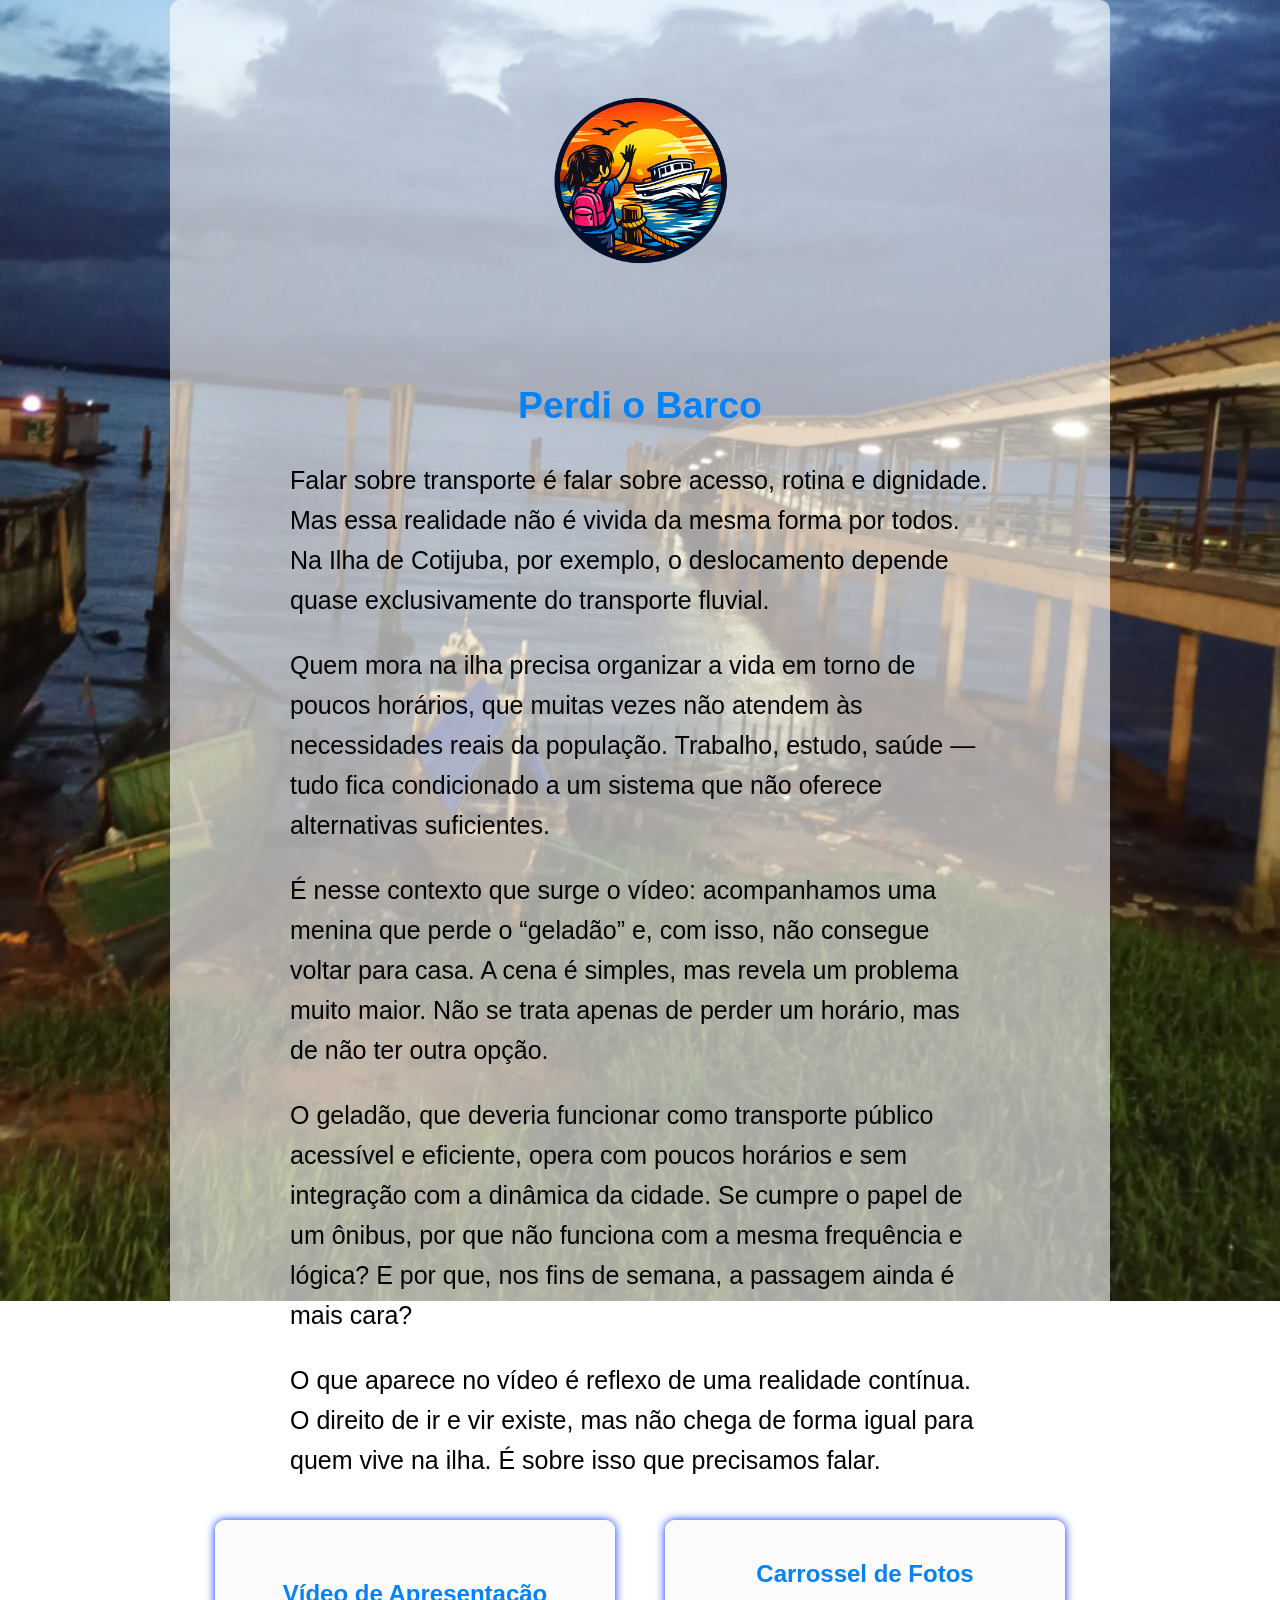
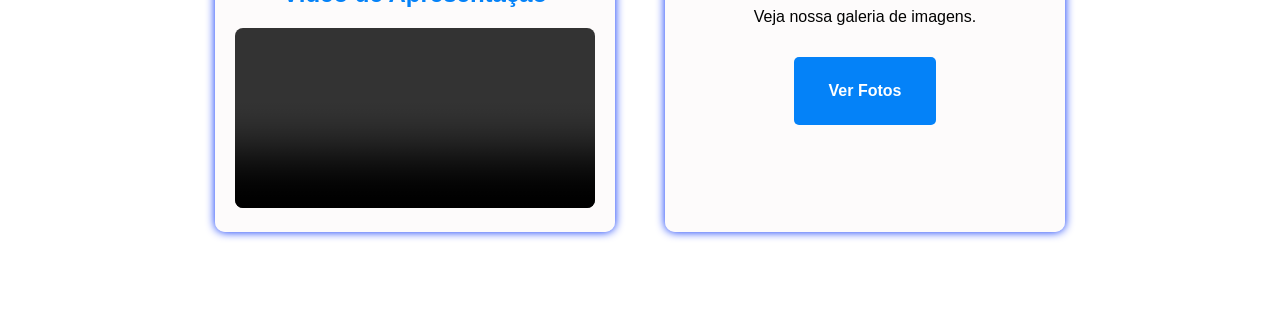
==== index.html @ db67f942 "Update index.html" ====
<!DOCTYPE html>
<html lang="pt-BR">

<head>
    <meta charset="UTF-8">
    <title>Perdi o Barco</title>
    <link rel="stylesheet" href="style.css">
</head>

<body>
    <div class="container">

        <!-- Logo -->
        <header class="logo">
            <img src="./midia/logo.png" alt="Logo">
        </header>

        <!-- Texto de apresentação -->
        <section class="apresentacao">
            <h1>Perdi o Barco</h1>
            <p>
                Falar sobre transporte é falar sobre acesso, rotina e dignidade. Mas essa realidade não é vivida da
                mesma forma por todos. Na Ilha de Cotijuba, por exemplo, o deslocamento depende quase exclusivamente do
                transporte fluvial.
            </p>
            <p>
                Quem mora na ilha precisa organizar a vida em torno de poucos horários, que muitas vezes não atendem às
                necessidades reais da população. Trabalho, estudo, saúde — tudo fica condicionado a um sistema que não
                oferece alternativas suficientes.
            </p>
            <p>
                É nesse contexto que surge o vídeo: acompanhamos uma menina que perde o “geladão” e, com isso, não
                consegue voltar para casa. A cena é simples, mas revela um problema muito maior. Não se trata apenas de
                perder um horário, mas de não ter outra opção.
            </p>
            <p>
                O geladão, que deveria funcionar como transporte público acessível e eficiente, opera com poucos
                horários e sem integração com a dinâmica da cidade. Se cumpre o papel de um ônibus, por que não funciona
                com a mesma frequência e lógica? E por que, nos fins de semana, a passagem ainda é mais cara?
            </p>
            <p>
                O que aparece no vídeo é reflexo de uma realidade contínua. O direito de ir e vir existe, mas não chega
                de forma igual para quem vive na ilha. É sobre isso que precisamos falar.
            </p>
        </section>

        <!-- Cards -->
        <section class="cards">
            <div class="card">
                <section class="video-container">
                    <h2>Vídeo de Apresentação</h2>
                    <video controls width="700">
                        <source src="./midia/video.mp4" type="video/mp4">
                        Seu navegador não suporta vídeo.
                    </video>
                </section>

            </div>

            <div class="card">
                <h2>Carrossel de Fotos</h2>
                <p>Veja nossa galeria de imagens.</p>
                <a href="./carrossel.html" class="btn">Ver Fotos</a>
            </div>
        </section>

    </div>
</body>

</html>
---- style.css ----
body {
    font-family: Arial, sans-serif;
    background-image: url('/midia/fundo.jpeg');
    /* Caminho da imagem de fundo */
    background-size: cover;
    /* Faz a imagem preencher toda a tela */
    background-position: center;
    /* Centraliza a imagem */
    background-repeat: no-repeat;
    /* Evita repetição da imagem */
    background-attachment: fixed;
    /* Mantém o fundo fixo ao rolar a página */
    color: #020202;
    margin: 0;
    padding: 0;
}

/* Container principal */
.container {
    max-width: 900px;
    margin: 0 auto;
    padding: 40px 20px;
    background-color: rgba(255, 255, 255, 0.623);
    /* Fundo translúcido para destacar o conteúdo */
    border-radius: 10px;
}

/* Logo */
.logo {
    text-align: center;
    margin-bottom: 10px;
}

.logo img {
    max-width: 300px;
    height: auto;
}

/* Texto de apresentação */
.apresentacao {
    max-width: 700px;
    margin: 0 auto 40px;
    text-align: left;
    line-height: 1.6;
    font-size: 25px;
}

.apresentacao h1 {
    text-align: center;
    color: #0482f8;
    margin-bottom: 20px;
}

/* Cards */
.cards {
    display: flex;
    justify-content: space-around;
    margin-bottom: 40px;
}

.card {
    background: #fdfafaab;
    padding: 20px;
    border-radius: 10px;
    width: 40%;
    text-align: center;
    box-shadow: 0 0 10px rgb(0, 45, 248);
}

.card h2 {
    color: #0482f8;
}

.btn {
    display: inline-block;
    margin-top: 15px;
    padding: 25px 35px;
    background-color: #0482f8;
    color: #ffffff;
    text-decoration: none;
    border-radius: 5px;
    font-weight: bold;
}

.btn:hover {
    background-color: #283e9e;
}

/* Vídeo e Carrossel */
.video-container,
.carrossel-container {
    margin-top: 40px;
    text-align: center;
}

video {
    width: 100%;
    max-width: 700px;
    border-radius: 8px;
}

/* Carrossel */
.carrossel {
    position: relative;
    max-width: 700px;
    margin: 0 auto;
    overflow: hidden;
    border-radius: 10px;
    box-shadow: 0 0 15px rgba(0, 0, 0, 0.5);
}

.slides {
    display: flex;
    transition: transform 0.5s ease-in-out;
}

.slides img {
    width: 100%;
    flex-shrink: 0;
    border-radius: 10px;
}

.prev,
.next {
    position: absolute;
    top: 50%;
    transform: translateY(-50%);
    background-color: rgba(255, 204, 0, 0.8);
    border: none;
    padding: 10px;
    cursor: pointer;
    font-size: 24px;
    border-radius: 50%;
}

.prev {
    left: 10px;
}

.next {
    right: 10px;
}

.prev:hover,
.next:hover {
    background-color: #ffaa00;
}
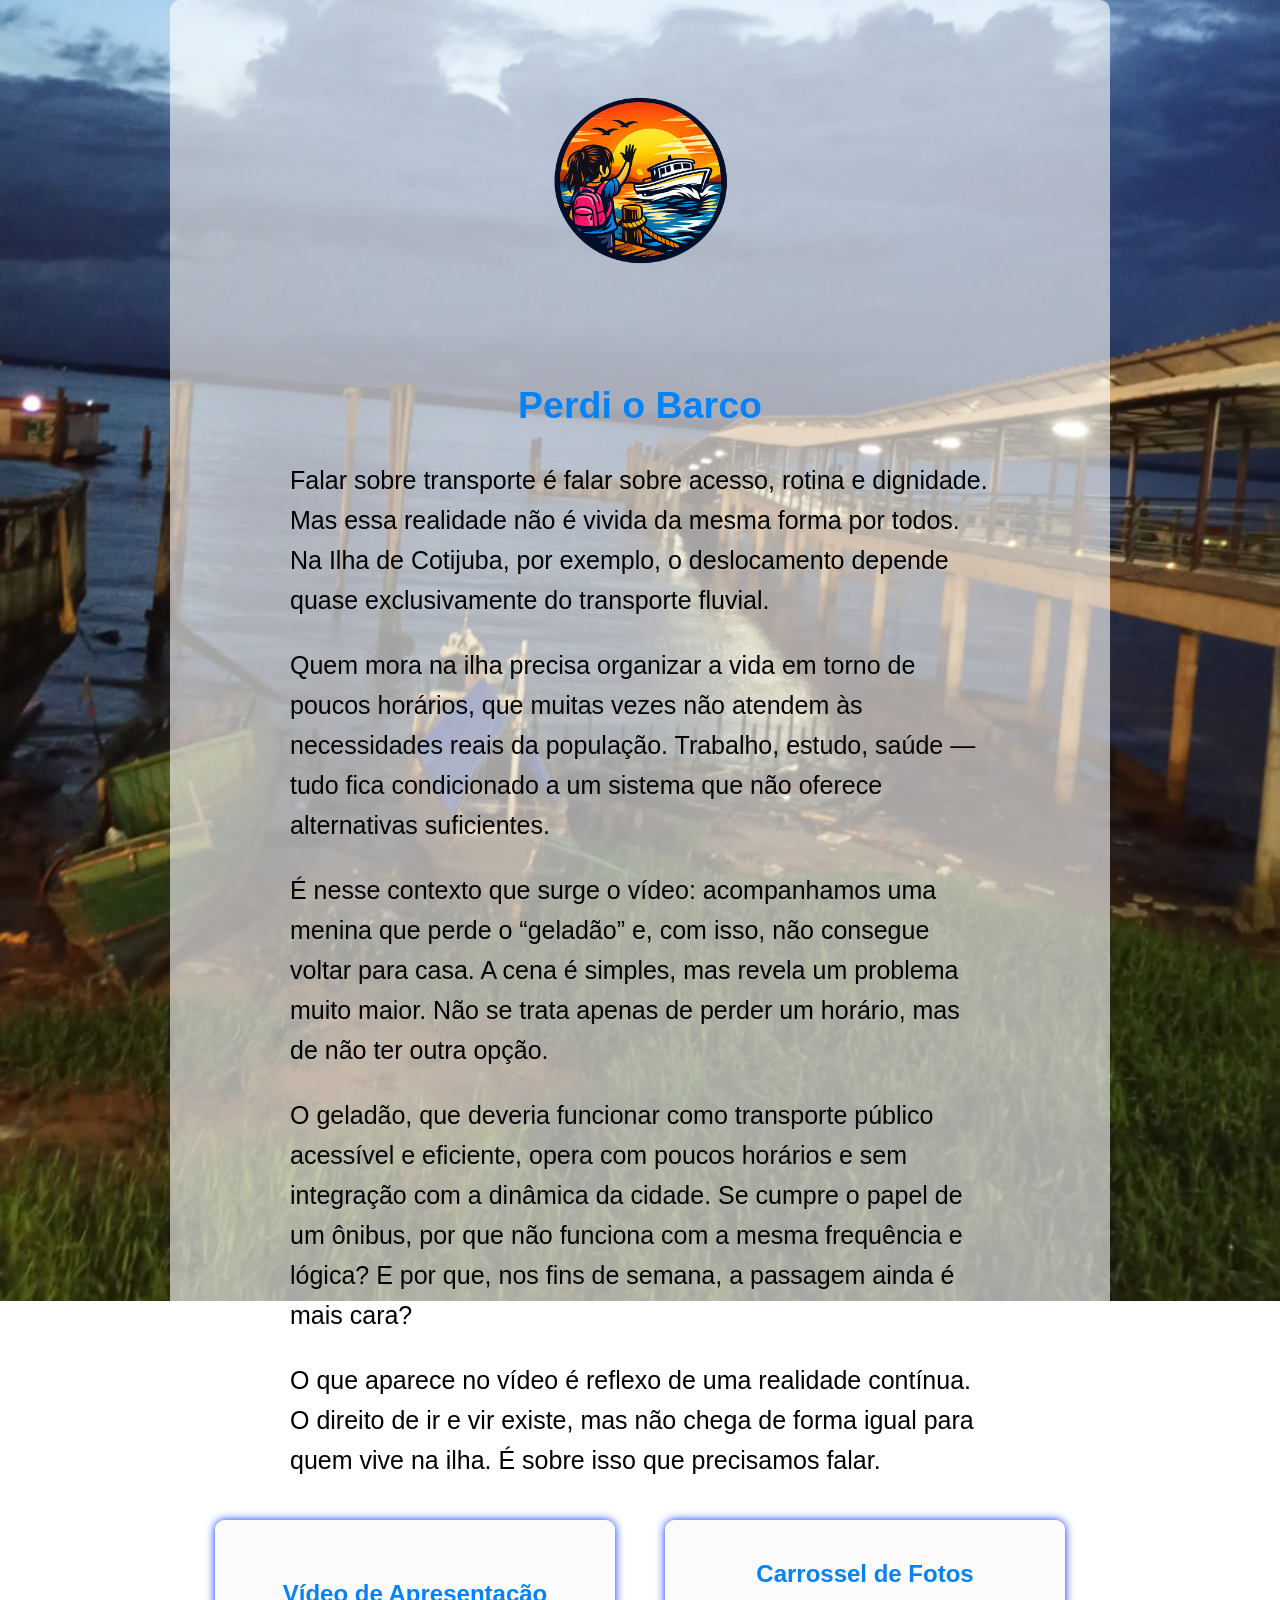
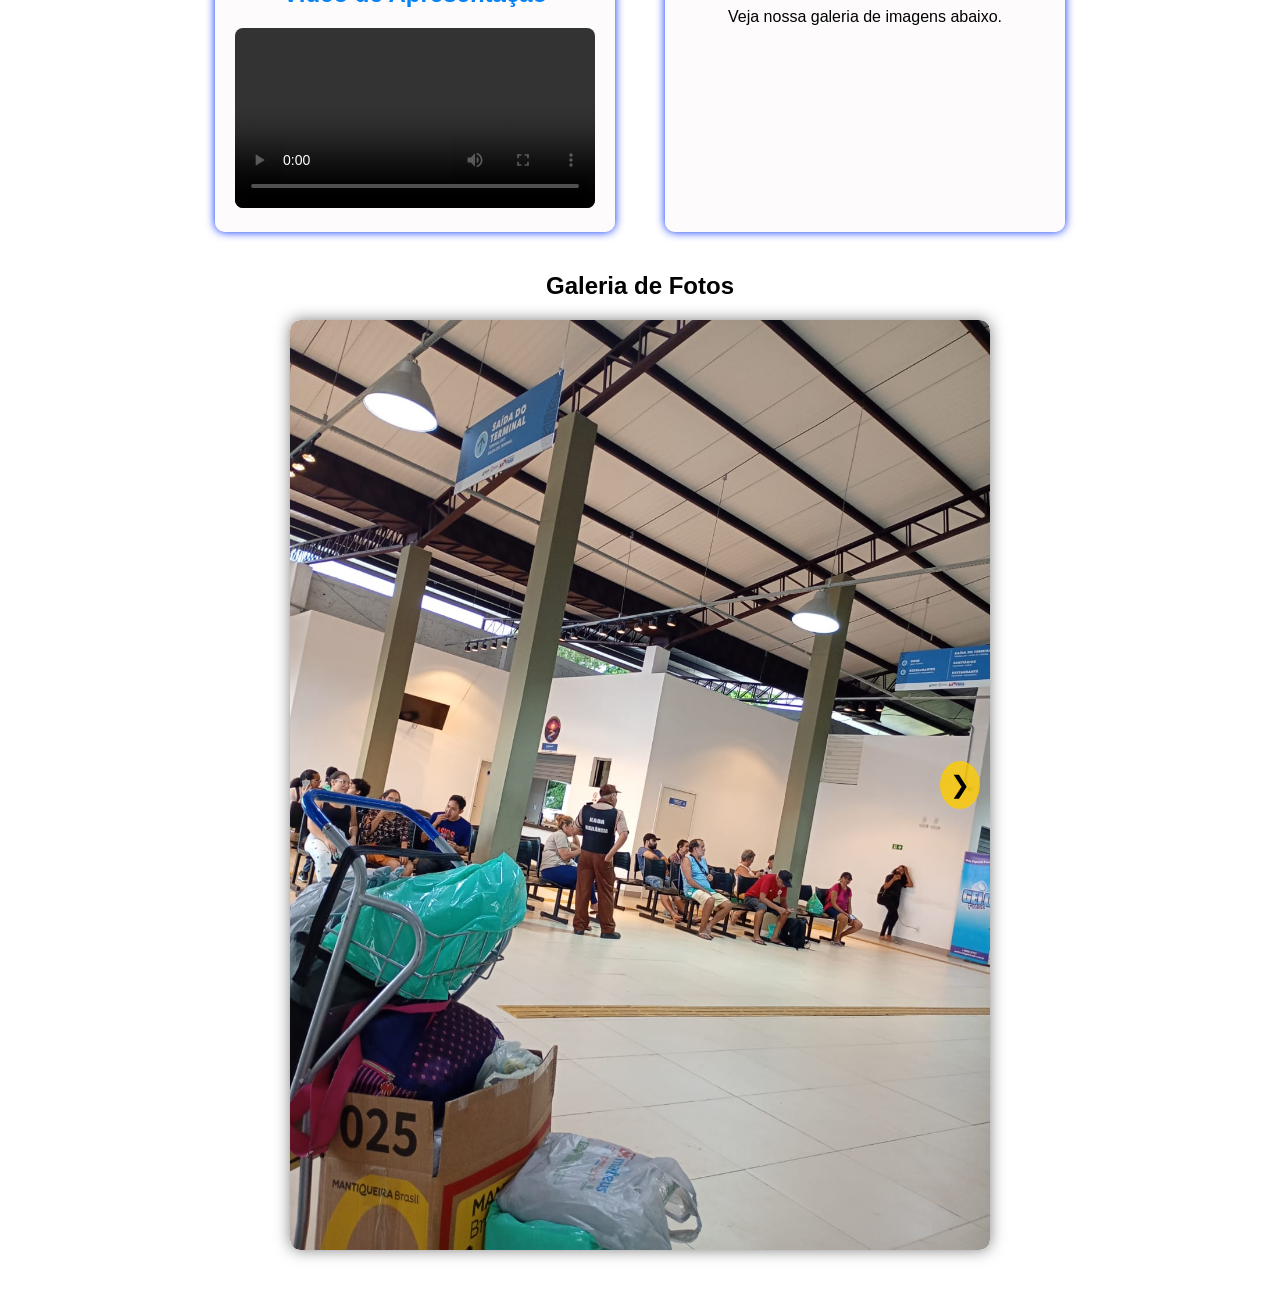
==== commit b613deef: "Update index.html" ====
--- a/index.html
+++ b/index.html
@@ -50,21 +50,37 @@
                 <section class="video-container">
                     <h2>Vídeo de Apresentação</h2>
                     <video controls width="700">
-                        <source src="./midia/video.mp4" type="video/mp4">
+                        <source src="./midia/Video _Perdi-O-Barco.mp4" type="video/mp4">
                         Seu navegador não suporta vídeo.
                     </video>
                 </section>
-
             </div>
 
             <div class="card">
                 <h2>Carrossel de Fotos</h2>
-                <p>Veja nossa galeria de imagens.</p>
-                <a href="./carrossel.html" class="btn">Ver Fotos</a>
+                <p>Veja nossa galeria de imagens abaixo.</p>
+            </div>
+        </section>
+
+        <!-- Carrossel -->
+        <section class="carrossel-container">
+            <h2>Galeria de Fotos</h2>
+            <div class="carrossel">
+                <button class="prev">&#10094;</button>
+                <div class="slides">
+                    <img src="./midia/foto1.jpg" alt="Foto 1">
+                    <img src="./midia/foto2.jpeg" alt="Foto 2">
+                    <img src="./midia/foto3.jpeg" alt="Foto 3">
+                    <img src="./midia/foto4.jpeg" alt="Foto 4">
+                </div>
+                <button class="next">&#10095;</button>
             </div>
         </section>
 
     </div>
+
+    <!-- Script no final do body -->
+    <script src="script.js"></script>
 </body>
 
 </html>
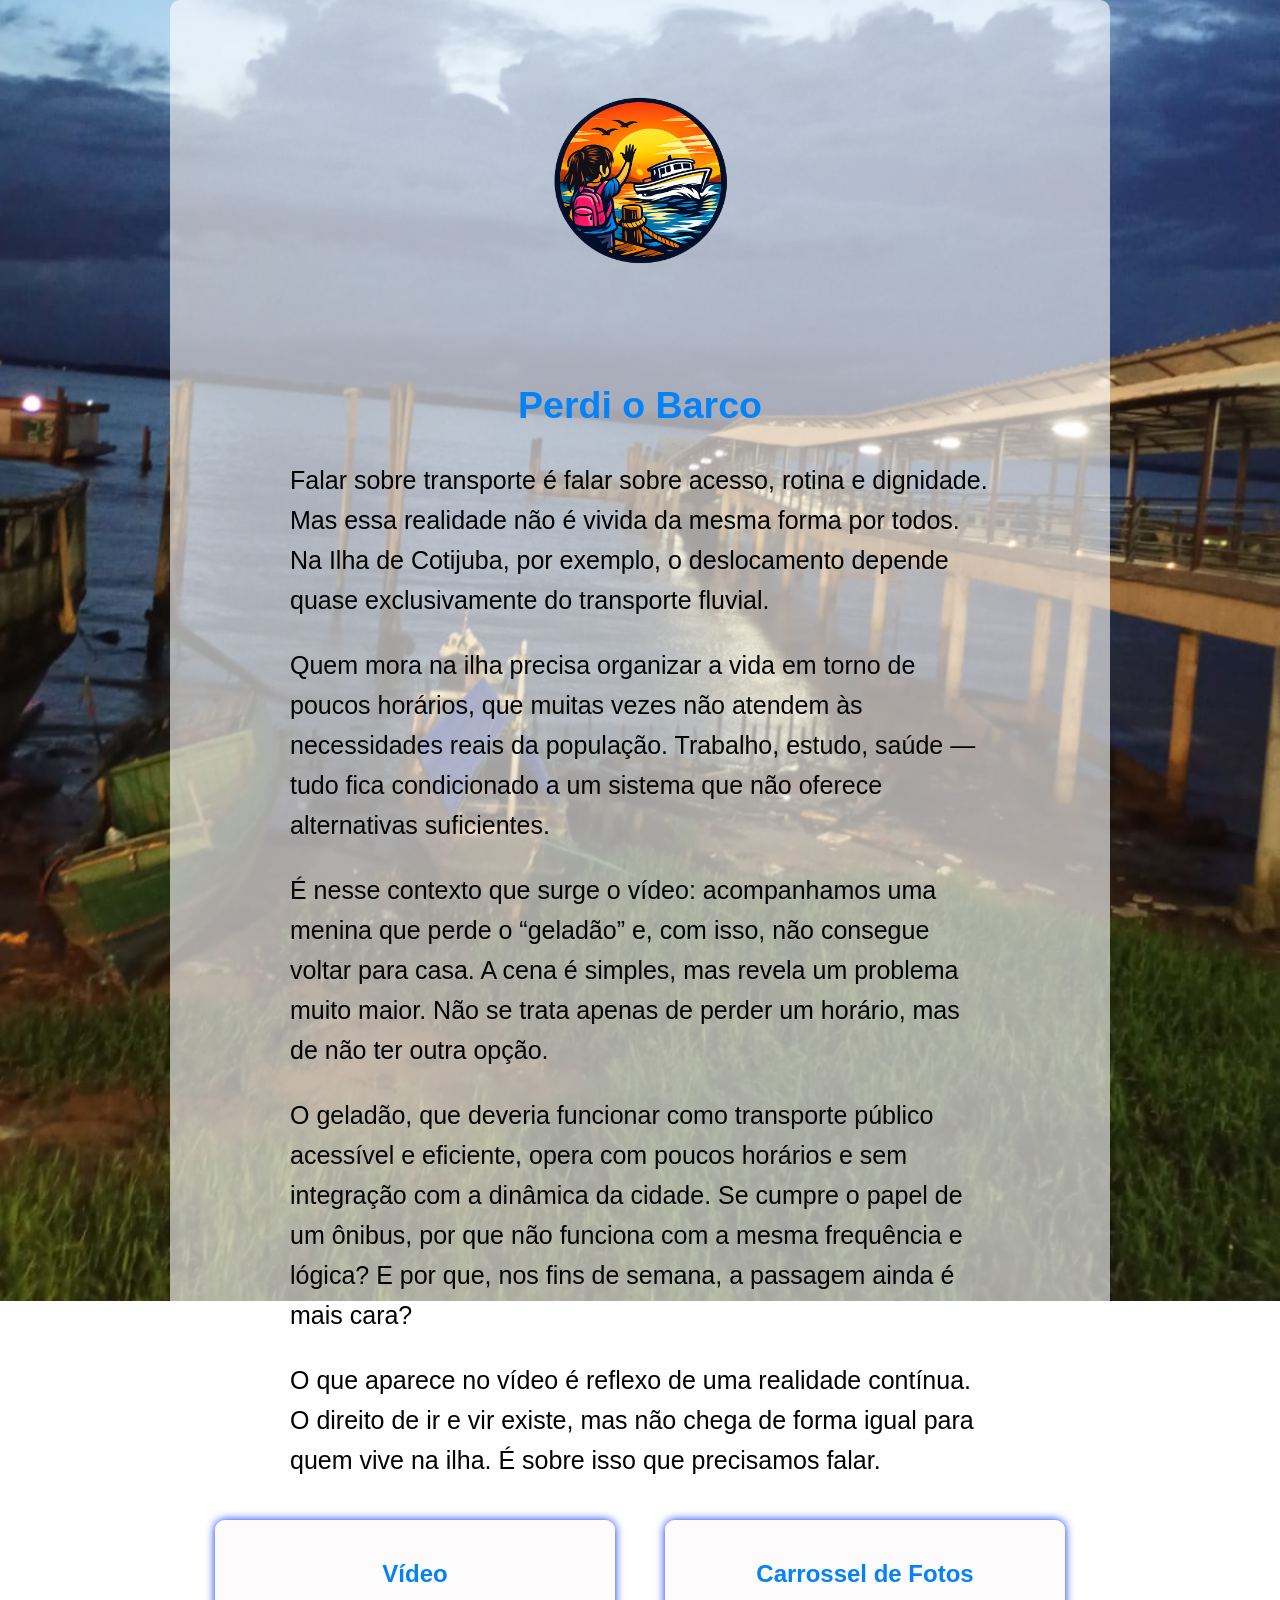
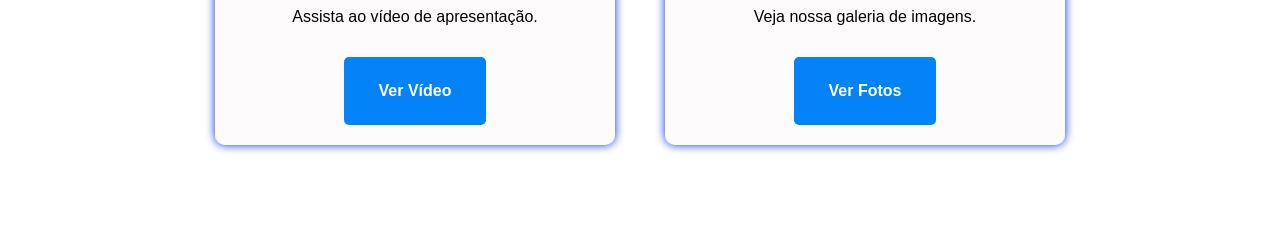
==== commit d04c0bf9: "Update index.html" ====
--- a/index.html
+++ b/index.html
@@ -47,40 +47,19 @@
         <!-- Cards -->
         <section class="cards">
             <div class="card">
-                <section class="video-container">
-                    <h2>Vídeo de Apresentação</h2>
-                    <video controls width="700">
-                        <source src="./midia/Video _Perdi-O-Barco.mp4" type="video/mp4">
-                        Seu navegador não suporta vídeo.
-                    </video>
-                </section>
+                <h2>Vídeo</h2>
+                <p>Assista ao vídeo de apresentação.</p>
+                <a href="./midia/Video_Perdi-O-Barco.mp4" class="btn">Ver Vídeo</a>
             </div>
 
             <div class="card">
                 <h2>Carrossel de Fotos</h2>
-                <p>Veja nossa galeria de imagens abaixo.</p>
-            </div>
-        </section>
-
-        <!-- Carrossel -->
-        <section class="carrossel-container">
-            <h2>Galeria de Fotos</h2>
-            <div class="carrossel">
-                <button class="prev">&#10094;</button>
-                <div class="slides">
-                    <img src="./midia/foto1.jpg" alt="Foto 1">
-                    <img src="./midia/foto2.jpeg" alt="Foto 2">
-                    <img src="./midia/foto3.jpeg" alt="Foto 3">
-                    <img src="./midia/foto4.jpeg" alt="Foto 4">
-                </div>
-                <button class="next">&#10095;</button>
+                <p>Veja nossa galeria de imagens.</p>
+                <a href="./carrossel.html" class="btn">Ver Fotos</a>
             </div>
         </section>
 
     </div>
-
-    <!-- Script no final do body -->
-    <script src="script.js"></script>
 </body>
 
 </html>
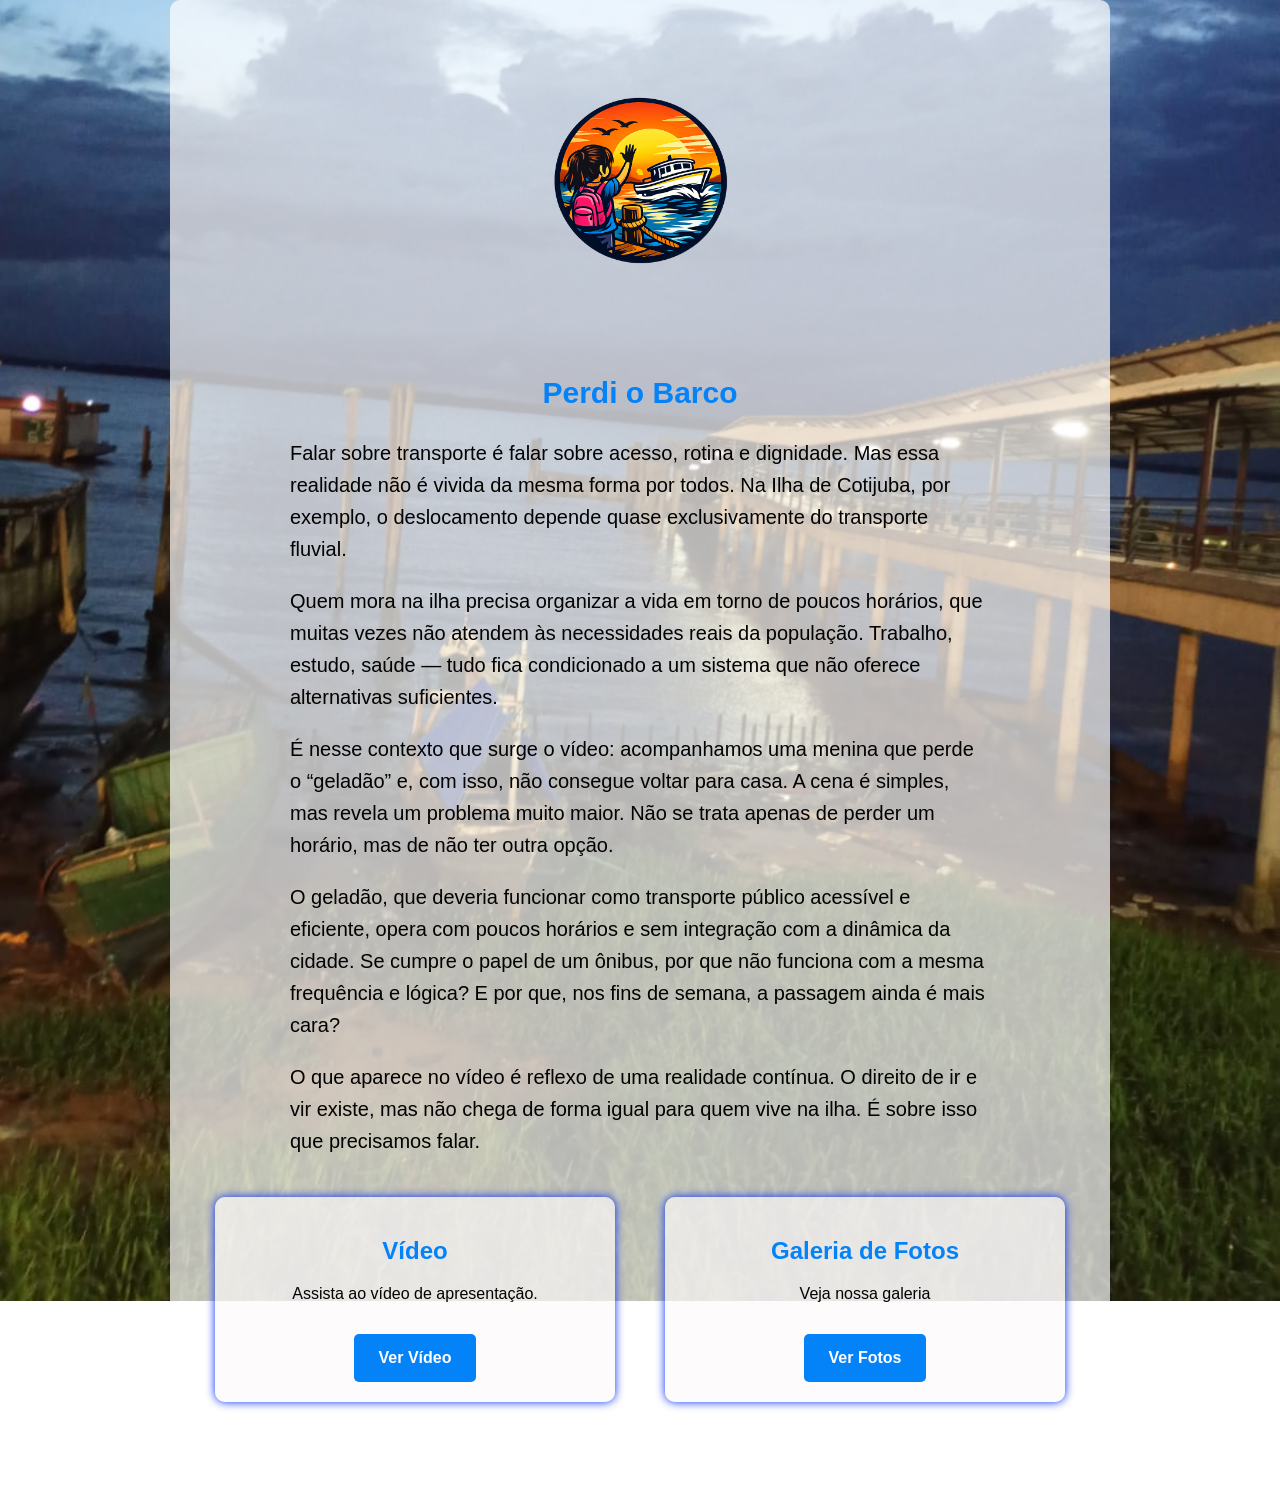
==== commit e3094142: "Update index.html" ====
--- a/index.html
+++ b/index.html
@@ -49,12 +49,15 @@
             <div class="card">
                 <h2>Vídeo</h2>
                 <p>Assista ao vídeo de apresentação.</p>
-                <a href="./midia/Video_Perdi-O-Barco.mp4" class="btn">Ver Vídeo</a>
+                <a href="https://drive.google.com/file/d/1qzZy9hWYAhcKt7uwVeEo2FmmXc7I9UVm/view?usp=sharing" class="btn" target="_blank">
+                    Ver Vídeo
+                </a>
             </div>
 
+
             <div class="card">
-                <h2>Carrossel de Fotos</h2>
-                <p>Veja nossa galeria de imagens.</p>
+                <h2>Galeria de Fotos</h2>
+                <p>Veja nossa galeria </p>
                 <a href="./carrossel.html" class="btn">Ver Fotos</a>
             </div>
         </section>
--- a/style.css
+++ b/style.css
@@ -1,31 +1,23 @@
 body {
     font-family: Arial, sans-serif;
-    background-image: url('/midia/fundo.jpeg');
-    /* Caminho da imagem de fundo */
+    background-image: url("./midia/fundo.jpeg"); /* Caminho relativo */
     background-size: cover;
-    /* Faz a imagem preencher toda a tela */
     background-position: center;
-    /* Centraliza a imagem */
     background-repeat: no-repeat;
-    /* Evita repetição da imagem */
     background-attachment: fixed;
-    /* Mantém o fundo fixo ao rolar a página */
     color: #020202;
     margin: 0;
     padding: 0;
 }
 
-/* Container principal */
 .container {
     max-width: 900px;
     margin: 0 auto;
     padding: 40px 20px;
-    background-color: rgba(255, 255, 255, 0.623);
-    /* Fundo translúcido para destacar o conteúdo */
+    background-color: rgba(255, 255, 255, 0.7);
     border-radius: 10px;
 }
 
-/* Logo */
 .logo {
     text-align: center;
     margin-bottom: 10px;
@@ -36,13 +28,12 @@
     height: auto;
 }
 
-/* Texto de apresentação */
 .apresentacao {
     max-width: 700px;
     margin: 0 auto 40px;
     text-align: left;
     line-height: 1.6;
-    font-size: 25px;
+    font-size: 20px;
 }
 
 .apresentacao h1 {
@@ -51,11 +42,11 @@
     margin-bottom: 20px;
 }
 
-/* Cards */
 .cards {
     display: flex;
     justify-content: space-around;
     margin-bottom: 40px;
+    flex-wrap: wrap;
 }
 
 .card {
@@ -65,6 +56,7 @@
     width: 40%;
     text-align: center;
     box-shadow: 0 0 10px rgb(0, 45, 248);
+    margin-bottom: 20px;
 }
 
 .card h2 {
@@ -74,7 +66,7 @@
 .btn {
     display: inline-block;
     margin-top: 15px;
-    padding: 25px 35px;
+    padding: 15px 25px;
     background-color: #0482f8;
     color: #ffffff;
     text-decoration: none;
@@ -86,20 +78,11 @@
     background-color: #283e9e;
 }
 
-/* Vídeo e Carrossel */
-.video-container,
 .carrossel-container {
     margin-top: 40px;
     text-align: center;
 }
 
-video {
-    width: 100%;
-    max-width: 700px;
-    border-radius: 8px;
-}
-
-/* Carrossel */
 .carrossel {
     position: relative;
     max-width: 700px;
@@ -133,13 +116,8 @@
     border-radius: 50%;
 }
 
-.prev {
-    left: 10px;
-}
-
-.next {
-    right: 10px;
-}
+.prev { left: 10px; }
+.next { right: 10px; }
 
 .prev:hover,
 .next:hover {
